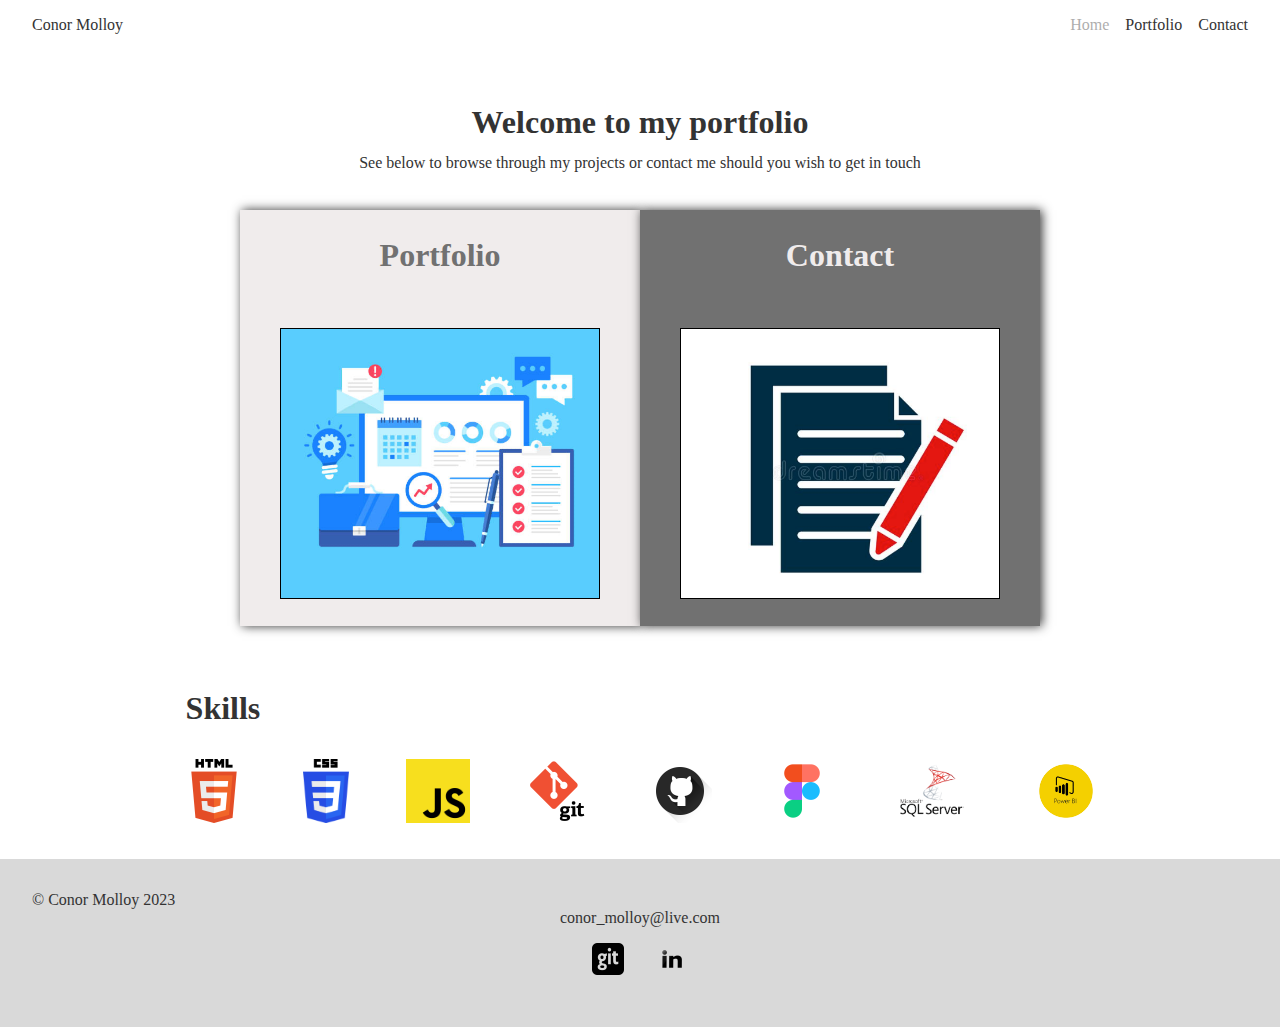
==== index.html @ b7ddbec9 "update css3_logo.png for better fit" ====
<!DOCTYPE html>
<html lang="en">
<head>
    <meta charset="UTF-8">
    <meta http-equiv="X-UA-Compatible" content="IE=edge">
    <meta name="viewport" content="width=device-width, initial-scale=1.0">
    <link href="./resources/styles/global_styles.css" rel="stylesheet" type="text/css">
    <link href="./resources/styles/index_style.css" rel="stylesheet" type="text/css">
    <title>Conor Molloy Portfolio</title>
</head>
<body>
    <header>
        <a href="#">Conor Molloy</a>
        <nav class="header--menu">
            <ul>
                <li class="index--nav" href="#">Home</li>
                <li><a class="portfolio--nav" href="./pages/portfolio.html">Portfolio</a></li>
                <li><a class="contact--nav" href="./pages/contact.html">Contact</a></li>
            </ul>
        </nav>
    </header>
    <main>
        <section class="description">
            <h1>Welcome to my portfolio</h1>
            <p>See below to browse through my projects or contact me should you wish to get in touch</p>
        </section>
        <nav class="main--menu">
            <div class="menu--container" id="portfolio--container">
                <a href="./pages/portfolio.html" alt="Portfolio"><h2>Portfolio</h2></a>
                <div class="menu--image-container" id="portfolio--image-container">
                    <a href="./pages/portfolio.html" alt="Go to protfolio">View Portfolio</a>
                </div>
            </div>
            <div class="menu--container" id="contact--container">
                <a href="./pages/contact.html" alt="Contact"><h2>Contact</h2></a>
                <div class="menu--image-container" id="contact--image-container">
                    <a href="./pages/contact.html" alt="Contact">Get in touch</a>
                </div>
            </div>
        </nav>
        <section class="skills">
            <h2 class="skills--title">
                Skills
            </h2>
            <div class="skills--icons">
                <a href="https://developer.mozilla.org/en-US/docs/Web/HTML" target="_blank">
                    <img class="skills--icon" title="HTML5" alt="HTML5" src="./resources/images/html5-logo.png">
                </a>
                <a href="https://developer.mozilla.org/en-US/docs/Web/CSS" target="_blank">
                    <img class="skills--icon" title="CSS3" alt="CSS3" src="./resources/images/css3_logo.png">
                </a>
                <a href="https://developer.mozilla.org/en-US/docs/Web/JavaScript" target="_blank">
                    <img class="skills--icon" title="Javascript" alt="Javascript" src="./resources/images/javascript-logo.png">
                </a>
                <a href="https://git-scm.com" target="_blank">
                    <img class="skills--icon" title="Git" alt="Git" src="./resources/images/git_logo.png">
                </a>
                <a href="https://github.com" target="_blank">
                    <img class="skills--icon" title="Github" alt="Github" src="./resources/images/github_logo_2.png">
                </a>
                <a href="https://www.figma.com" target="_blank">
                    <img class="skills--icon" title="Figma" alt="Figma" src="./resources/images/figma_logo.png">
                </a>
                <a href="https://learn.microsoft.com/en-us/sql/ssms/download-sql-server-management-studio-ssms?view=sql-server-ver16" target="_blank">
                    <img class="skills--icon" title="MSSQL" alt="MSSQL" src="./resources/images/mssql_logo.png">
                </a>
                <a href="https://powerbi.microsoft.com/en-ie/landing/free-account/?&ef_id=Cj0KCQjwn9CgBhDjARIsAD15h0A-iHhTn9tr6AO9CHMrgIOt9mo_dFzWoB-6Q0AkdxfCabzoIuT_jscaApnkEALw_wcB:G:s&OCID=AIDcmm2ioz7r9j_SEM_Cj0KCQjwn9CgBhDjARIsAD15h0A-iHhTn9tr6AO9CHMrgIOt9mo_dFzWoB-6Q0AkdxfCabzoIuT_jscaApnkEALw_wcB:G:s&gclid=Cj0KCQjwn9CgBhDjARIsAD15h0A-iHhTn9tr6AO9CHMrgIOt9mo_dFzWoB-6Q0AkdxfCabzoIuT_jscaApnkEALw_wcB" target="_blank">
                    <img class="skills--icon" title="Power BI" alt="POWER BI" src="./resources/images/power_bi_logo.png">
                </a>
        </div>
        </section>
    </main>
    <footer>
        <span class="copyright">&copy Conor Molloy 2023</span>
        <div class="contact--socials">
            <span>conor_molloy@live.com</span>
            <nav class="socials">
                <ul>
                    <li>
                        <a title ="Github" href="https://github.com/conormol" target="_blank"><img title ="github" alt="Find me on Github" src="./resources/images/github_logo.png"></a>
                    </li>
                    <li>
                        <a title="Linkedin" href="https://www.linkedin.com/in/conormolloy95/" target="_blank"><img title ="linkedin" alt="Find me on linkedin" src="./resources/images/linkedin_logo.png"></a>
                    </li>
                </ul>
            </nav>
        </div>
    </footer>
    <script src="./main.js"></script>
</body>
</html>
---- resources/styles/global_styles.css ----
* {
    box-sizing: border-box;
    padding: 0;
    margin: 0;
    font-size: 16px;
    color: #333333;
}

h1 {
    font-size: 2rem;
}

h2 {
    font-size: 2rem;
}

a {
    text-decoration: none;
    color: #333333;
    transition: opacity .15s ease-in;
}

header {
    display: flex;
    justify-content: space-between;
    padding: 1rem 2rem;    
    margin-bottom: 3rem;
}

header ul {
    display: flex;
    list-style: none;
}

header ul li {
    margin-left: 1rem;
}

main {
    min-height: 600px;
}

footer {
    display: inline-block;
    width: 100%;
    background-color: #d9d9d9;
    color: #333333;
    padding: 2rem;
}

footer .contact--socials {
    text-align: center;
}

footer nav ul {
    display: flex;
    justify-content: center;
    list-style: none;
}

footer img {
    height: 2rem;
    width: 2rem;
    margin: 1rem;
}

a:hover {
    opacity: 0.6;
    cursor: pointer;
}
---- resources/styles/index_style.css ----
header nav ul .index--nav {
    opacity: 0.4;
}

main {
    display: flex;
    flex-direction: column;
    justify-content: space-around;
    align-items: center;
    margin: 2rem;
}

.description {
    display: flex;
    flex-flow: column;
    justify-content: space-around;
    align-items: center;
    height: 5rem;
}

.main--menu {
    display: flex;
}

.menu--container {
    display: flex;
    flex-direction: column;  
    justify-content: space-around;
    align-items: center;  
    height: 26rem;
    width: 25rem;
    margin: 2rem 0rem;
    box-shadow: 2px 0px 10px  #333;
}

#portfolio--container h2 {
    color: #717171;
}

#contact--container h2 {
    color: #f0ecec;
}

#portfolio--container {
    background-color: #f0ecec;
}

#contact--container {
    background-color: #717171;
}

.menu--image-container {
    height: 65%;
    width: 80%;
    border:1px solid black;
}

.menu--image-container a {    
    display: flex;
    align-items: center;
    justify-content: center;
    height: 100%;
    background-color: lightgray;
    opacity: 0;
    font-size: 1.5rem;
    transition: opacity 0.2s ease-in;

}

.menu--image-container a:hover {
    opacity: 0.8
}

#portfolio--image-container {
    background-image: url("../images/project.png");
    background-size: cover;
    background-repeat: no-repeat;
}

#contact--image-container {
    background-image: url("../images/contact_form.png");
    background-size: cover;
    background-repeat: no-repeat;
}

.skills {
    width: 80%;
}

.skills--title {
    margin: 2rem;
}
.skills--icons {
    display: flex;
    justify-content: space-around;
}

.skills--icon {
    height: 4rem;
    width: auto;
}
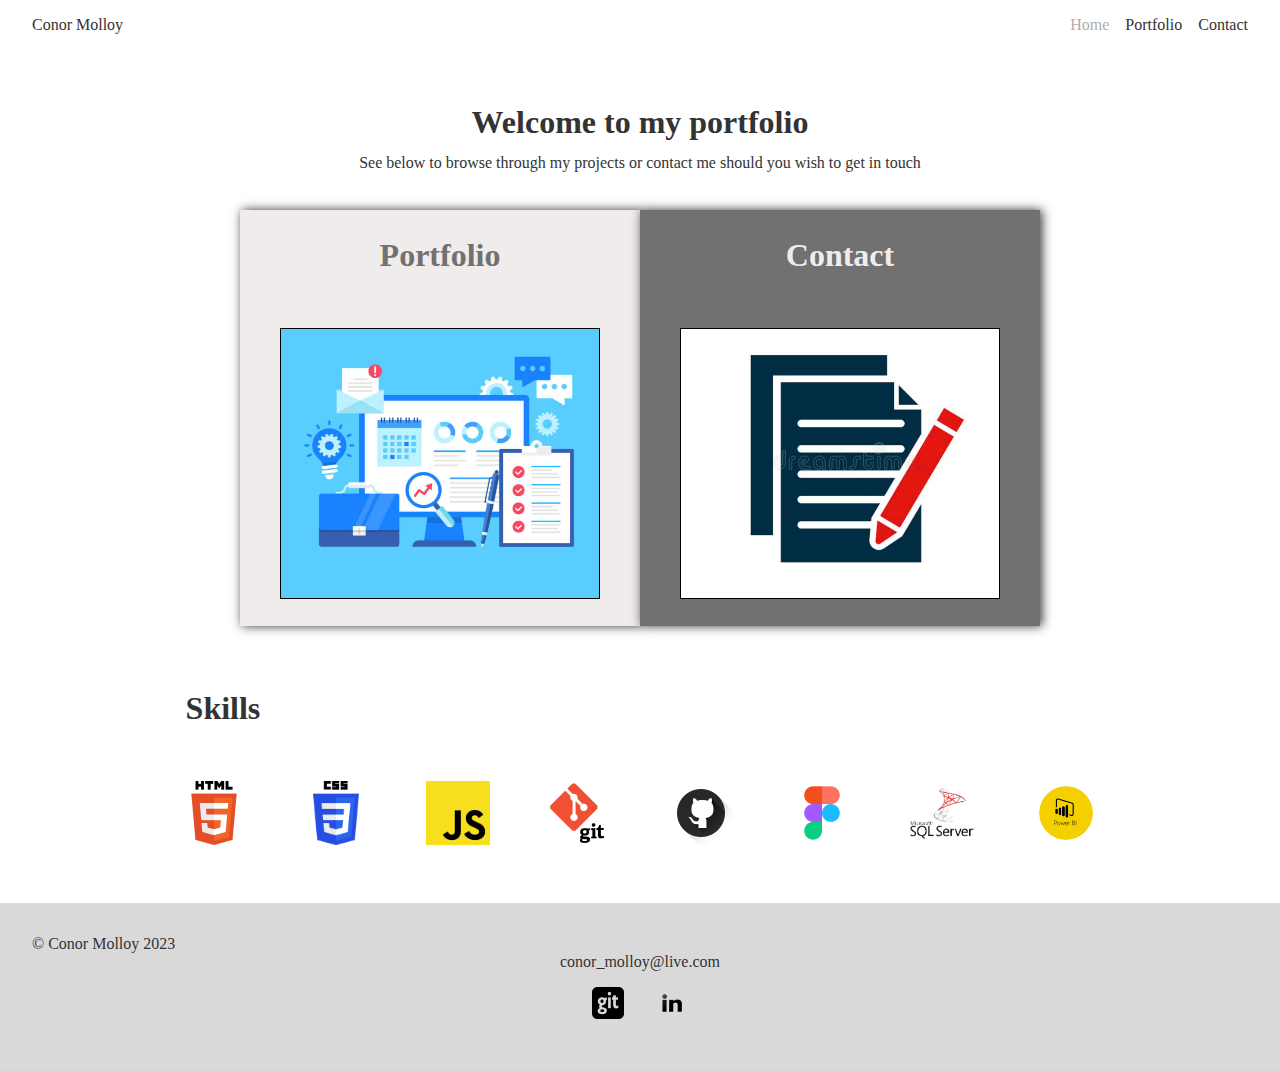
==== commit 83129686: "update skills icons size on hover" ====
--- a/index.html
+++ b/index.html
@@ -43,31 +43,47 @@
                 Skills
             </h2>
             <div class="skills--icons">
-                <a href="https://developer.mozilla.org/en-US/docs/Web/HTML" target="_blank">
-                    <img class="skills--icon" title="HTML5" alt="HTML5" src="./resources/images/html5-logo.png">
-                </a>
-                <a href="https://developer.mozilla.org/en-US/docs/Web/CSS" target="_blank">
-                    <img class="skills--icon" title="CSS3" alt="CSS3" src="./resources/images/css3_logo.png">
-                </a>
-                <a href="https://developer.mozilla.org/en-US/docs/Web/JavaScript" target="_blank">
-                    <img class="skills--icon" title="Javascript" alt="Javascript" src="./resources/images/javascript-logo.png">
-                </a>
-                <a href="https://git-scm.com" target="_blank">
-                    <img class="skills--icon" title="Git" alt="Git" src="./resources/images/git_logo.png">
-                </a>
-                <a href="https://github.com" target="_blank">
-                    <img class="skills--icon" title="Github" alt="Github" src="./resources/images/github_logo_2.png">
-                </a>
-                <a href="https://www.figma.com" target="_blank">
-                    <img class="skills--icon" title="Figma" alt="Figma" src="./resources/images/figma_logo.png">
-                </a>
-                <a href="https://learn.microsoft.com/en-us/sql/ssms/download-sql-server-management-studio-ssms?view=sql-server-ver16" target="_blank">
-                    <img class="skills--icon" title="MSSQL" alt="MSSQL" src="./resources/images/mssql_logo.png">
-                </a>
-                <a href="https://powerbi.microsoft.com/en-ie/landing/free-account/?&ef_id=Cj0KCQjwn9CgBhDjARIsAD15h0A-iHhTn9tr6AO9CHMrgIOt9mo_dFzWoB-6Q0AkdxfCabzoIuT_jscaApnkEALw_wcB:G:s&OCID=AIDcmm2ioz7r9j_SEM_Cj0KCQjwn9CgBhDjARIsAD15h0A-iHhTn9tr6AO9CHMrgIOt9mo_dFzWoB-6Q0AkdxfCabzoIuT_jscaApnkEALw_wcB:G:s&gclid=Cj0KCQjwn9CgBhDjARIsAD15h0A-iHhTn9tr6AO9CHMrgIOt9mo_dFzWoB-6Q0AkdxfCabzoIuT_jscaApnkEALw_wcB" target="_blank">
-                    <img class="skills--icon" title="Power BI" alt="POWER BI" src="./resources/images/power_bi_logo.png">
-                </a>
-        </div>
+                <div class="skills--icon-container">
+                    <a href="https://developer.mozilla.org/en-US/docs/Web/HTML" target="_blank">
+                        <img class="skills--icon" title="HTML5" alt="HTML5" src="./resources/images/html5-logo.png">
+                    </a>
+                </div>
+                <div class="skills--icon-container">
+                    <a href="https://developer.mozilla.org/en-US/docs/Web/CSS" target="_blank">
+                        <img class="skills--icon" title="CSS3" alt="CSS3" src="./resources/images/css3_logo.png">
+                    </a>
+                </div>
+                 <div class="skills--icon-container">
+                    <a href="https://developer.mozilla.org/en-US/docs/Web/JavaScript" target="_blank">
+                        <img class="skills--icon" title="Javascript" alt="Javascript" src="./resources/images/javascript-logo.png">
+                    </a>
+                </div>
+                <div class="skills--icon-container">
+                    <a href="https://git-scm.com" target="_blank">
+                        <img class="skills--icon" title="Git" alt="Git" src="./resources/images/git_logo.png">
+                    </a>
+                </div>
+                <div class="skills--icon-container">
+                    <a href="https://github.com" target="_blank">
+                        <img class="skills--icon" title="Github" alt="Github" src="./resources/images/github_logo_2.png">
+                    </a>
+                </div>
+                <div class="skills--icon-container">
+                    <a href="https://www.figma.com" target="_blank">
+                        <img class="skills--icon" title="Figma" alt="Figma" src="./resources/images/figma_logo.png">
+                    </a>
+                </div>
+                <div class="skills--icon-container">
+                    <a href="https://learn.microsoft.com/en-us/sql/ssms/download-sql-server-management-studio-ssms?view=sql-server-ver16" target="_blank">
+                        <img class="skills--icon" title="MSSQL" alt="MSSQL" src="./resources/images/mssql_logo.png">
+                    </a>
+                </div>
+                <div class="skills--icon-container">
+                    <a href="https://powerbi.microsoft.com/en-ie/landing/free-account/?&ef_id=Cj0KCQjwn9CgBhDjARIsAD15h0A-iHhTn9tr6AO9CHMrgIOt9mo_dFzWoB-6Q0AkdxfCabzoIuT_jscaApnkEALw_wcB:G:s&OCID=AIDcmm2ioz7r9j_SEM_Cj0KCQjwn9CgBhDjARIsAD15h0A-iHhTn9tr6AO9CHMrgIOt9mo_dFzWoB-6Q0AkdxfCabzoIuT_jscaApnkEALw_wcB:G:s&gclid=Cj0KCQjwn9CgBhDjARIsAD15h0A-iHhTn9tr6AO9CHMrgIOt9mo_dFzWoB-6Q0AkdxfCabzoIuT_jscaApnkEALw_wcB" target="_blank">
+                        <img class="skills--icon" title="Power BI" alt="POWER BI" src="./resources/images/power_bi_logo.png">
+                    </a>
+                </div>
+             </div>
         </section>
     </main>
     <footer>
--- a/resources/styles/index_style.css
+++ b/resources/styles/index_style.css
@@ -81,6 +81,7 @@
     background-image: url("../images/contact_form.png");
     background-size: cover;
     background-repeat: no-repeat;
+    background-position: 0%;
 }
 
 .skills {
@@ -98,6 +99,21 @@
 .skills--icon {
     height: 4rem;
     width: auto;
+    transition: height 0.2s ease-in;
+
+}
+
+.skills--icon-container {
+    display: flex;
+    justify-content: center;
+    align-items: center;
+    height: 7rem;
+    width: 7rem;
+}
+
+.skills--icon:hover {
+    height: 5rem;
 }
 
 
+
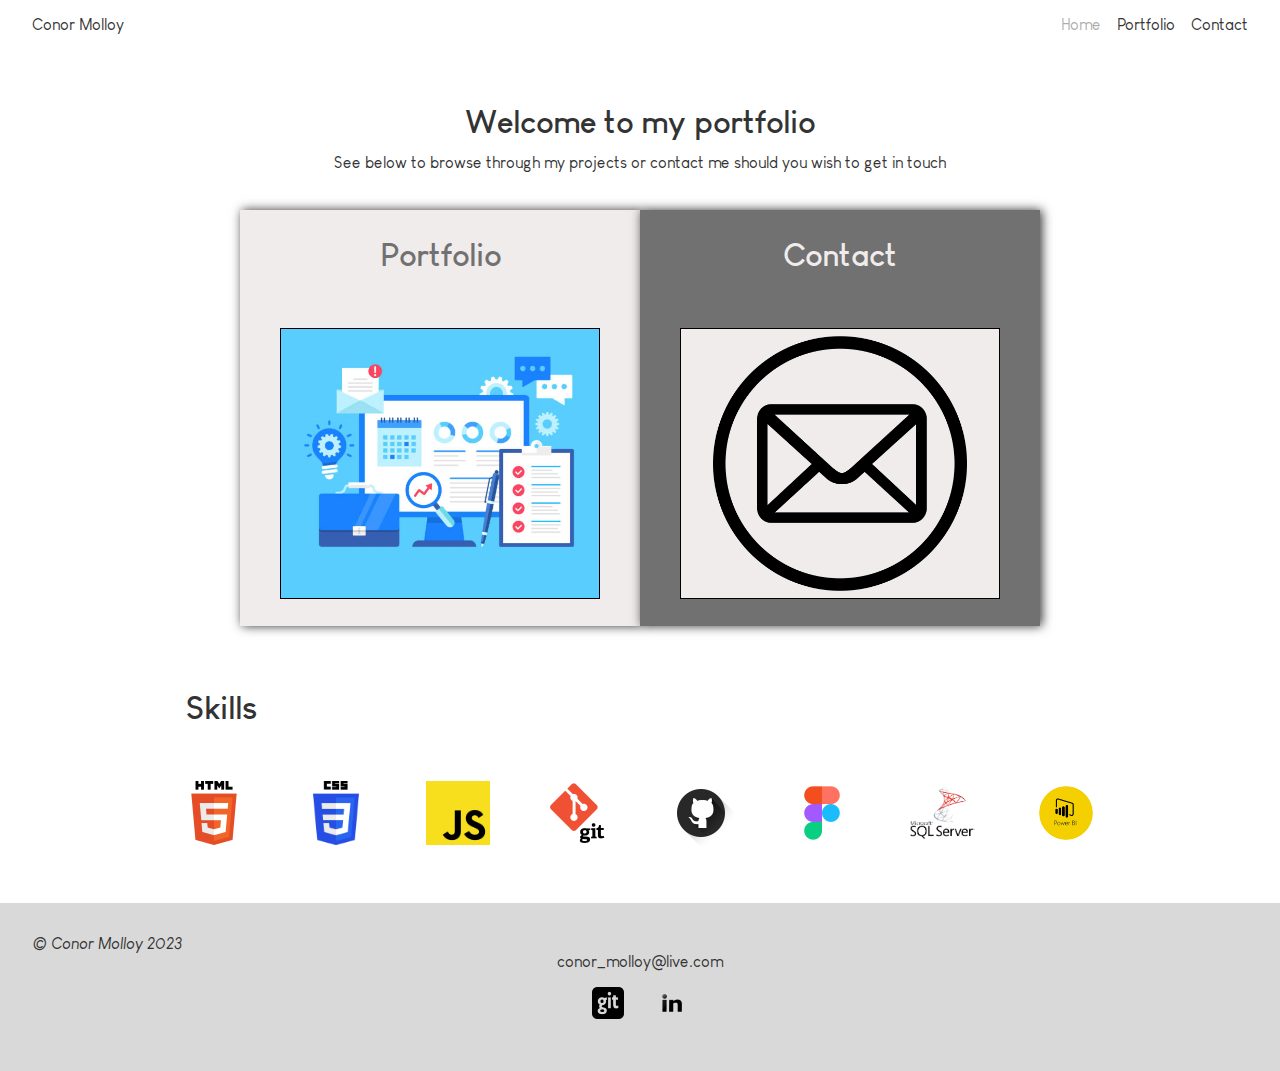
==== commit c6d33e86: "update global font and menu contact image" ====
--- a/index.html
+++ b/index.html
@@ -28,7 +28,7 @@
             <div class="menu--container" id="portfolio--container">
                 <a href="./pages/portfolio.html" alt="Portfolio"><h2>Portfolio</h2></a>
                 <div class="menu--image-container" id="portfolio--image-container">
-                    <a href="./pages/portfolio.html" alt="Go to protfolio">View Portfolio</a>
+                    <a href="./pages/portfolio.html" alt="Go to protfolio">View Projects</a>
                 </div>
             </div>
             <div class="menu--container" id="contact--container">
--- a/resources/styles/global_styles.css
+++ b/resources/styles/global_styles.css
@@ -1,18 +1,35 @@
+@font-face {
+    font-family: louisgeorge;
+    src: url(../fonts/Louis_George_Cafe.ttf);
+}
+
+@font-face {
+font-family: louisgeorgebold;
+src: url(../fonts/Louis_George_Cafe_Bold.ttf);
+}
+
+@font-face {
+    font-family: louisgeorgeitalic;
+    src: url(../fonts/Louis_George_Cafe_Italic.ttf);
+}
+  
+
 * {
     box-sizing: border-box;
     padding: 0;
     margin: 0;
+    font-family: louisgeorge;
     font-size: 16px;
     color: #333333;
 }
 
-h1 {
+h1, 
+h2 {
     font-size: 2rem;
+    font-family: louisgeorgebold;
 }
 
-h2 {
-    font-size: 2rem;
-}
+
 
 a {
     text-decoration: none;
@@ -64,6 +81,10 @@
     margin: 1rem;
 }
 
+.copyright {
+    font-family: louisgeorgeitalic;
+}
+
 a:hover {
     opacity: 0.6;
     cursor: pointer;
--- a/resources/styles/index_style.css
+++ b/resources/styles/index_style.css
@@ -62,13 +62,14 @@
     height: 100%;
     background-color: lightgray;
     opacity: 0;
-    font-size: 1.5rem;
+    font-size: 2rem;
+    font-family: louisgeorgebold;
     transition: opacity 0.2s ease-in;
 
 }
 
 .menu--image-container a:hover {
-    opacity: 0.8
+    opacity: 0.9
 }
 
 #portfolio--image-container {
@@ -78,10 +79,11 @@
 }
 
 #contact--image-container {
-    background-image: url("../images/contact_form.png");
-    background-size: cover;
+    background-image: url("../images/mail.png");
+    background-size: 80%;
+    background-color: #f0ecec;
     background-repeat: no-repeat;
-    background-position: 0%;
+    background-position: 50%;
 }
 
 .skills {
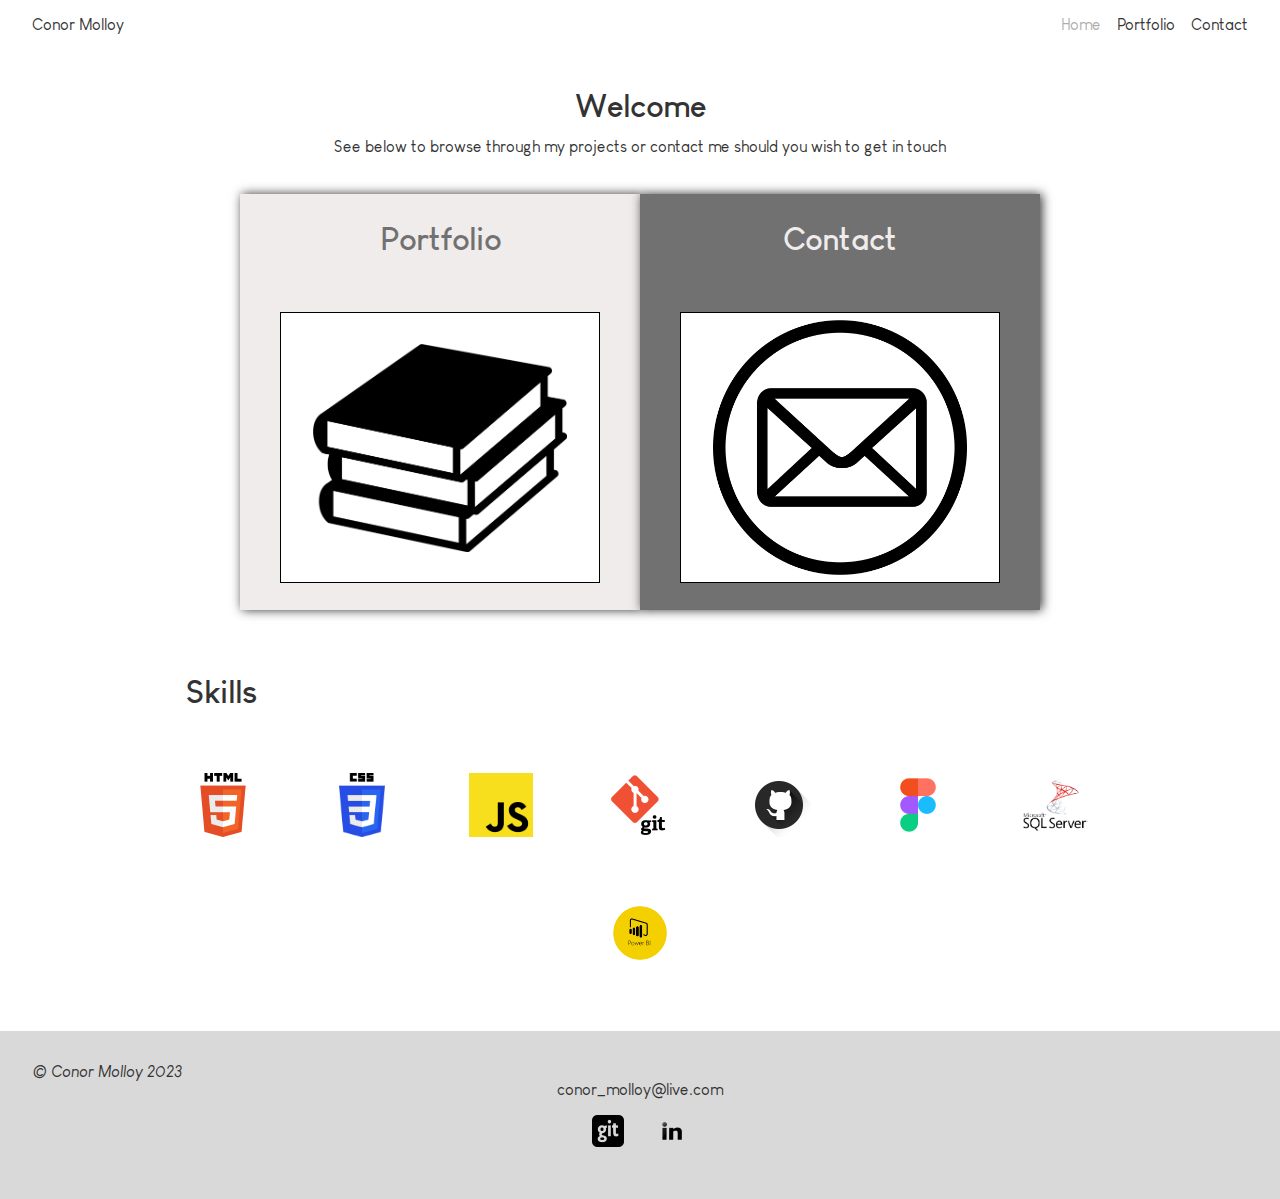
==== commit db5b3ed2: "update Welcome text and skills icon titles" ====
--- a/index.html
+++ b/index.html
@@ -21,7 +21,7 @@
     </header>
     <main>
         <section class="description">
-            <h1>Welcome to my portfolio</h1>
+            <h1>Welcome</h1>
             <p>See below to browse through my projects or contact me should you wish to get in touch</p>
         </section>
         <nav class="main--menu">
@@ -75,12 +75,12 @@
                 </div>
                 <div class="skills--icon-container">
                     <a href="https://learn.microsoft.com/en-us/sql/ssms/download-sql-server-management-studio-ssms?view=sql-server-ver16" target="_blank">
-                        <img class="skills--icon" title="MSSQL" alt="MSSQL" src="./resources/images/mssql_logo.png">
+                        <img class="skills--icon" title="Microsoft SQL Server" alt="Microsoft SQL Server" src="./resources/images/mssql_logo.png">
                     </a>
                 </div>
                 <div class="skills--icon-container">
                     <a href="https://powerbi.microsoft.com/en-ie/landing/free-account/?&ef_id=Cj0KCQjwn9CgBhDjARIsAD15h0A-iHhTn9tr6AO9CHMrgIOt9mo_dFzWoB-6Q0AkdxfCabzoIuT_jscaApnkEALw_wcB:G:s&OCID=AIDcmm2ioz7r9j_SEM_Cj0KCQjwn9CgBhDjARIsAD15h0A-iHhTn9tr6AO9CHMrgIOt9mo_dFzWoB-6Q0AkdxfCabzoIuT_jscaApnkEALw_wcB:G:s&gclid=Cj0KCQjwn9CgBhDjARIsAD15h0A-iHhTn9tr6AO9CHMrgIOt9mo_dFzWoB-6Q0AkdxfCabzoIuT_jscaApnkEALw_wcB" target="_blank">
-                        <img class="skills--icon" title="Power BI" alt="POWER BI" src="./resources/images/power_bi_logo.png">
+                        <img class="skills--icon" title="Microsoft Power BI" alt="Microsoft Power BI" src="./resources/images/power_bi_logo.png">
                     </a>
                 </div>
              </div>
--- a/resources/styles/global_styles.css
+++ b/resources/styles/global_styles.css
@@ -29,6 +29,9 @@
     font-family: louisgeorgebold;
 }
 
+h3 {
+    font-family: louisgeorgebold;
+}
 
 
 a {
@@ -41,7 +44,6 @@
     display: flex;
     justify-content: space-between;
     padding: 1rem 2rem;    
-    margin-bottom: 3rem;
 }
 
 header ul {
@@ -54,7 +56,8 @@
 }
 
 main {
-    min-height: 600px;
+    min-height: 800px;
+    margin-top: 2rem;
 }
 
 footer {
@@ -89,3 +92,21 @@
     opacity: 0.6;
     cursor: pointer;
 }
+
+@media only screen and (max-width: 900px) {
+    * {
+        font-size: 12px;
+    }
+}
+
+@media only screen and (max-width: 500px) {
+    * {
+        font-size: 10px;
+    }
+    footer {
+        display: flex;
+        flex-direction: column;
+        align-items: center;
+       
+    }
+}--- a/resources/styles/index_style.css
+++ b/resources/styles/index_style.css
@@ -16,10 +16,13 @@
     justify-content: space-around;
     align-items: center;
     height: 5rem;
+    text-align: center;
 }
 
 .main--menu {
     display: flex;
+    flex-flow: row wrap;
+    justify-content: center;
 }
 
 .menu--container {
@@ -53,6 +56,10 @@
     height: 65%;
     width: 80%;
     border:1px solid black;
+    background-size: 80%;
+    background-color: #ffffff;
+    background-repeat: no-repeat;
+    background-position: 50%;
 }
 
 .menu--image-container a {    
@@ -74,16 +81,11 @@
 
 #portfolio--image-container {
     background-image: url("../images/project.png");
-    background-size: cover;
-    background-repeat: no-repeat;
 }
 
 #contact--image-container {
     background-image: url("../images/mail.png");
-    background-size: 80%;
-    background-color: #f0ecec;
-    background-repeat: no-repeat;
-    background-position: 50%;
+    
 }
 
 .skills {
@@ -94,7 +96,9 @@
     margin: 2rem;
 }
 .skills--icons {
+    text-align: center;
     display: flex;
+    flex-wrap: wrap;
     justify-content: space-around;
 }
 
@@ -109,6 +113,8 @@
     display: flex;
     justify-content: center;
     align-items: center;
+    padding: 0.5rem;
+    margin: 0.5rem;
     height: 7rem;
     width: 7rem;
 }
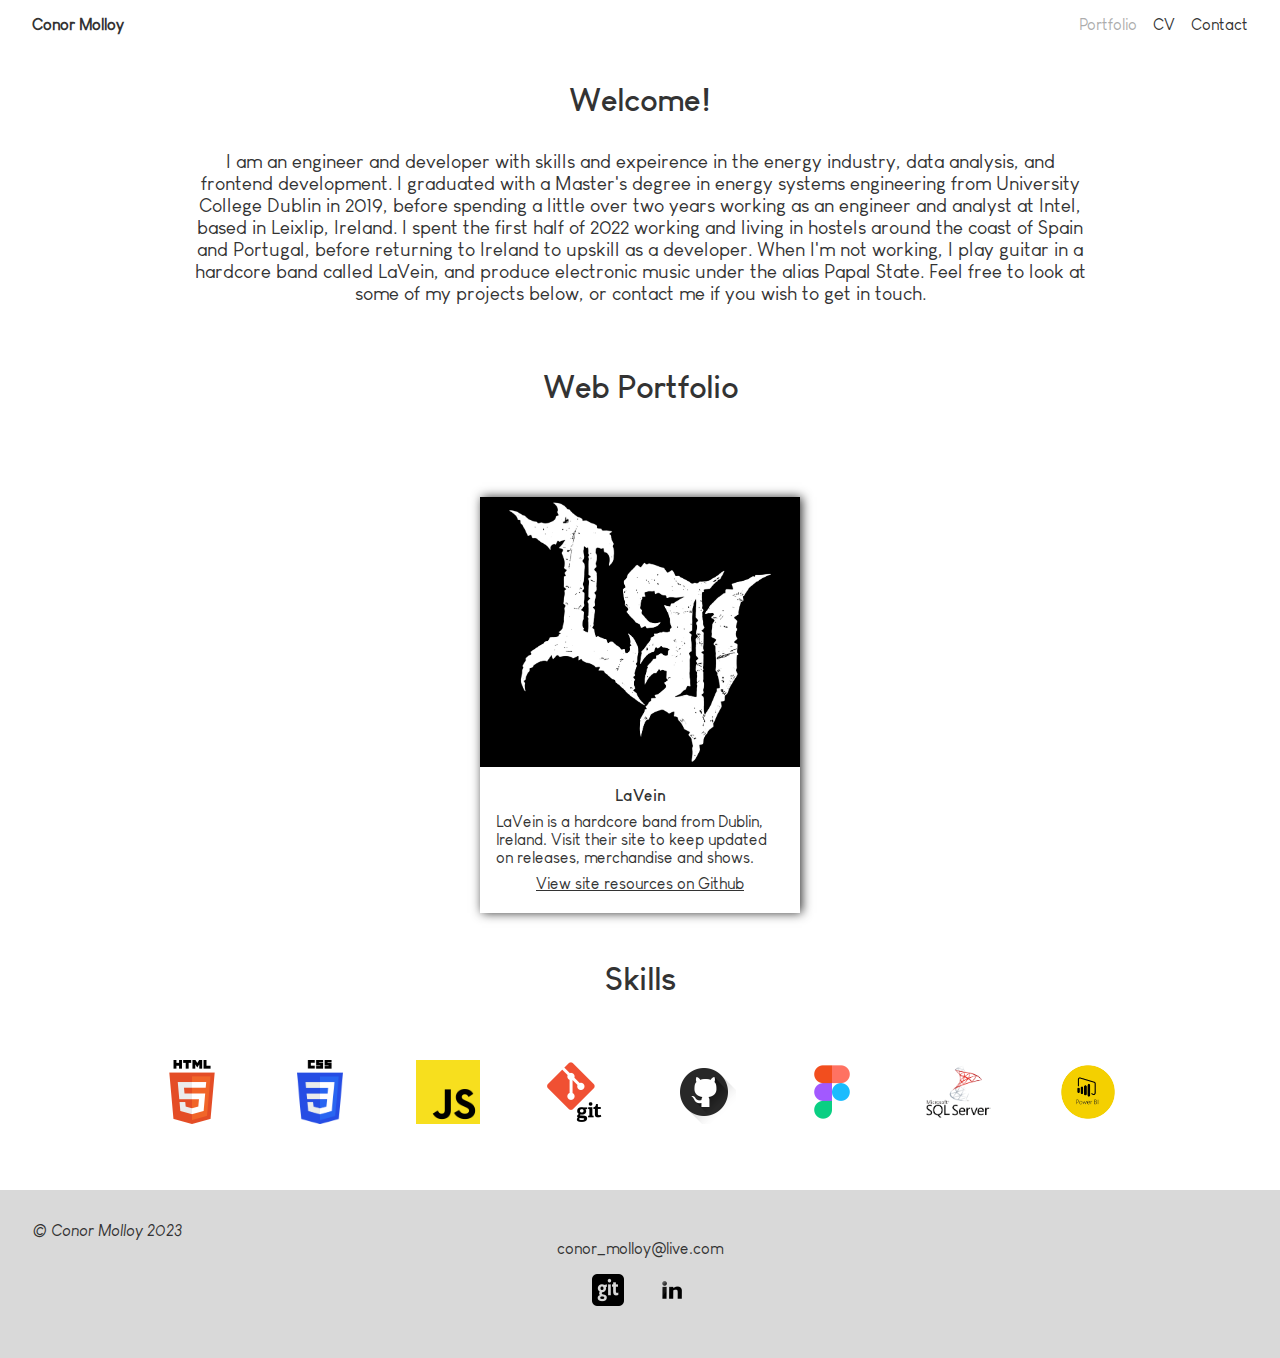
==== commit 69374f79: "add CV page" ====
--- a/index.html
+++ b/index.html
@@ -5,86 +5,86 @@
     <meta http-equiv="X-UA-Compatible" content="IE=edge">
     <meta name="viewport" content="width=device-width, initial-scale=1.0">
     <link href="./resources/styles/global_styles.css" rel="stylesheet" type="text/css">
+    <link href="./resources/styles/portfolio_style.css" rel="stylesheet" type="text/css">
     <link href="./resources/styles/index_style.css" rel="stylesheet" type="text/css">
     <title>Conor Molloy Portfolio</title>
 </head>
 <body>
     <header>
-        <a href="#">Conor Molloy</a>
+        <a class="header--button" href="#">Conor Molloy</a>
         <nav class="header--menu">
             <ul>
-                <li class="index--nav" href="#">Home</li>
-                <li><a class="portfolio--nav" href="./pages/portfolio.html">Portfolio</a></li>
+                <li class="index--nav current" href="#">Portfolio</li>
+                <li><a class="cv--nav" href="./pages/cv.html">CV</a></li>
                 <li><a class="contact--nav" href="./pages/contact.html">Contact</a></li>
             </ul>
         </nav>
     </header>
     <main>
-        <section class="description">
-            <h1>Welcome</h1>
-            <p>See below to browse through my projects or contact me should you wish to get in touch</p>
+        <section class="bio">
+            <h1>Welcome!</h1>
+            <p class="bio--paragraph">
+                I am an engineer and developer with skills and expeirence in the energy industry, data analysis, and frontend development. I graduated with a Master's degree in energy systems engineering from University College Dublin in 2019, before spending a little over two years working as an engineer and analyst at Intel, based in Leixlip, Ireland. I spent the first half of 2022 working and living in hostels around the coast of Spain and Portugal, before returning to Ireland to upskill as a developer. When I'm not working, I play guitar in a hardcore band called LaVein, and produce electronic music under the alias Papal State. Feel free to look at some of my projects below, or contact me if you wish to get in touch.
+            </p>
         </section>
-        <nav class="main--menu">
-            <div class="menu--container" id="portfolio--container">
-                <a href="./pages/portfolio.html" alt="Portfolio"><h2>Portfolio</h2></a>
-                <div class="menu--image-container" id="portfolio--image-container">
-                    <a href="./pages/portfolio.html" alt="Go to protfolio">View Projects</a>
+        <h1 class="portfolio--title-description">Web Portfolio</h1>
+        <nav class="project--nav">
+            <div class="project-container">
+                <div class="project--image-container" id="lavein">
+                    <a class="project--image-overlay" href="https://laveinirl.com" target="_blank">LaVein</a>
+                </div>
+                <div class="project--title-description">
+                    <a title="LaVein" href="https://laveinirl.com" target="_blank"><h3>LaVein</h3></a>
+                    <p>LaVein is a hardcore band from Dublin, Ireland. Visit their site to keep updated on releases, merchandise and shows.</p>
+                    <a class="github--link" href="https://github.com/conormol/LaVein" target="_blank">View site resources on Github</a>
                 </div>
             </div>
-            <div class="menu--container" id="contact--container">
-                <a href="./pages/contact.html" alt="Contact"><h2>Contact</h2></a>
-                <div class="menu--image-container" id="contact--image-container">
-                    <a href="./pages/contact.html" alt="Contact">Get in touch</a>
-                </div>
+        </nav>  
+        <h2 class="skills--title">
+            Skills
+        </h2>
+        <nav class="skills--icons">
+            <div class="skills--icon-container">
+                <a href="https://developer.mozilla.org/en-US/docs/Web/HTML" target="_blank">
+                    <img class="skills--icon" title="HTML5" alt="HTML5" src="./resources/images/html5-logo.png">
+                </a>
+            </div>
+            <div class="skills--icon-container">
+                <a href="https://developer.mozilla.org/en-US/docs/Web/CSS" target="_blank">
+                    <img class="skills--icon" title="CSS3" alt="CSS3" src="./resources/images/css3_logo.png">
+                </a>
+            </div>
+                <div class="skills--icon-container">
+                <a href="https://developer.mozilla.org/en-US/docs/Web/JavaScript" target="_blank">
+                    <img class="skills--icon" title="Javascript" alt="Javascript" src="./resources/images/javascript-logo.png">
+                </a>
+            </div>
+            <div class="skills--icon-container">
+                <a href="https://git-scm.com" target="_blank">
+                    <img class="skills--icon" title="Git" alt="Git" src="./resources/images/git_logo.png">
+                </a>
+            </div>
+            <div class="skills--icon-container">
+                <a href="https://github.com" target="_blank">
+                    <img class="skills--icon" title="Github" alt="Github" src="./resources/images/github_logo_2.png">
+                </a>
+            </div>
+            <div class="skills--icon-container">
+                <a href="https://www.figma.com" target="_blank">
+                    <img class="skills--icon" title="Figma" alt="Figma" src="./resources/images/figma_logo.png">
+                </a>
+            </div>
+            <div class="skills--icon-container">
+                <a href="https://learn.microsoft.com/en-us/sql/ssms/download-sql-server-management-studio-ssms?view=sql-server-ver16" target="_blank">
+                    <img class="skills--icon" title="Microsoft SQL Server" alt="Microsoft SQL Server" src="./resources/images/mssql_logo.png">
+                </a>
+            </div>
+            <div class="skills--icon-container">
+                <a href="https://powerbi.microsoft.com/en-ie/landing/free-account/?&ef_id=Cj0KCQjwn9CgBhDjARIsAD15h0A-iHhTn9tr6AO9CHMrgIOt9mo_dFzWoB-6Q0AkdxfCabzoIuT_jscaApnkEALw_wcB:G:s&OCID=AIDcmm2ioz7r9j_SEM_Cj0KCQjwn9CgBhDjARIsAD15h0A-iHhTn9tr6AO9CHMrgIOt9mo_dFzWoB-6Q0AkdxfCabzoIuT_jscaApnkEALw_wcB:G:s&gclid=Cj0KCQjwn9CgBhDjARIsAD15h0A-iHhTn9tr6AO9CHMrgIOt9mo_dFzWoB-6Q0AkdxfCabzoIuT_jscaApnkEALw_wcB" target="_blank">
+                    <img class="skills--icon" title="Microsoft Power BI" alt="Microsoft Power BI" src="./resources/images/power_bi_logo.png">
+                </a>
             </div>
         </nav>
-        <section class="skills">
-            <h2 class="skills--title">
-                Skills
-            </h2>
-            <div class="skills--icons">
-                <div class="skills--icon-container">
-                    <a href="https://developer.mozilla.org/en-US/docs/Web/HTML" target="_blank">
-                        <img class="skills--icon" title="HTML5" alt="HTML5" src="./resources/images/html5-logo.png">
-                    </a>
-                </div>
-                <div class="skills--icon-container">
-                    <a href="https://developer.mozilla.org/en-US/docs/Web/CSS" target="_blank">
-                        <img class="skills--icon" title="CSS3" alt="CSS3" src="./resources/images/css3_logo.png">
-                    </a>
-                </div>
-                 <div class="skills--icon-container">
-                    <a href="https://developer.mozilla.org/en-US/docs/Web/JavaScript" target="_blank">
-                        <img class="skills--icon" title="Javascript" alt="Javascript" src="./resources/images/javascript-logo.png">
-                    </a>
-                </div>
-                <div class="skills--icon-container">
-                    <a href="https://git-scm.com" target="_blank">
-                        <img class="skills--icon" title="Git" alt="Git" src="./resources/images/git_logo.png">
-                    </a>
-                </div>
-                <div class="skills--icon-container">
-                    <a href="https://github.com" target="_blank">
-                        <img class="skills--icon" title="Github" alt="Github" src="./resources/images/github_logo_2.png">
-                    </a>
-                </div>
-                <div class="skills--icon-container">
-                    <a href="https://www.figma.com" target="_blank">
-                        <img class="skills--icon" title="Figma" alt="Figma" src="./resources/images/figma_logo.png">
-                    </a>
-                </div>
-                <div class="skills--icon-container">
-                    <a href="https://learn.microsoft.com/en-us/sql/ssms/download-sql-server-management-studio-ssms?view=sql-server-ver16" target="_blank">
-                        <img class="skills--icon" title="Microsoft SQL Server" alt="Microsoft SQL Server" src="./resources/images/mssql_logo.png">
-                    </a>
-                </div>
-                <div class="skills--icon-container">
-                    <a href="https://powerbi.microsoft.com/en-ie/landing/free-account/?&ef_id=Cj0KCQjwn9CgBhDjARIsAD15h0A-iHhTn9tr6AO9CHMrgIOt9mo_dFzWoB-6Q0AkdxfCabzoIuT_jscaApnkEALw_wcB:G:s&OCID=AIDcmm2ioz7r9j_SEM_Cj0KCQjwn9CgBhDjARIsAD15h0A-iHhTn9tr6AO9CHMrgIOt9mo_dFzWoB-6Q0AkdxfCabzoIuT_jscaApnkEALw_wcB:G:s&gclid=Cj0KCQjwn9CgBhDjARIsAD15h0A-iHhTn9tr6AO9CHMrgIOt9mo_dFzWoB-6Q0AkdxfCabzoIuT_jscaApnkEALw_wcB" target="_blank">
-                        <img class="skills--icon" title="Microsoft Power BI" alt="Microsoft Power BI" src="./resources/images/power_bi_logo.png">
-                    </a>
-                </div>
-             </div>
-        </section>
     </main>
     <footer>
         <span class="copyright">&copy Conor Molloy 2023</span>
--- a/resources/styles/global_styles.css
+++ b/resources/styles/global_styles.css
@@ -27,6 +27,7 @@
 h2 {
     font-size: 2rem;
     font-family: louisgeorgebold;
+    text-align: center;
 }
 
 h3 {
@@ -46,6 +47,10 @@
     padding: 1rem 2rem;    
 }
 
+.header--button {
+    font-weight: bolder;
+}
+
 header ul {
     display: flex;
     list-style: none;
@@ -53,6 +58,10 @@
 
 header ul li {
     margin-left: 1rem;
+}
+
+.current {
+    opacity: .4;
 }
 
 main {
--- a/resources/styles/portfolio_style.css
+++ b/resources/styles/portfolio_style.css
@@ -0,0 +1,67 @@
+header nav ul .portfolio--nav {
+    opacity: 0.4;
+}
+
+.portfolio--title-description {
+    display: flex;
+    flex-direction: column;
+    justify-content: space-between;
+    height: 5rem;
+    margin: 2rem;    
+}
+
+.project--nav {
+    display: flex;
+    margin: 1rem 2rem;
+    justify-content: space-around;
+}
+
+.project-container {
+    height: 26rem;
+    width: 20rem;
+    box-shadow: 2px 0px 10px  #333;    
+}
+
+.project--image-container {   
+    background-size: cover;
+    background-repeat: no-repeat;
+    height: 65%;
+    width: 100%;
+}
+
+.project--image-container a {
+    display: flex;
+    justify-content: center;
+    align-items: center;    
+    background-color: lightgrey;
+    font-family: louisgeorgebold;
+    font-size: 1.5rem;
+    width: 100%;
+    height: 100%;
+    opacity: 0;
+}
+
+.project--image-container a:hover {
+    opacity: 0.9;
+}
+
+.project--title-description {
+    display: flex;
+    flex-direction: column;
+    justify-content: space-around;
+    align-items: center;
+    height: 35%;
+    padding: 1rem;
+}
+
+.github--link {
+    text-decoration: underline;
+}
+
+#lavein {
+    background-image: url("../images/lv_flat_white_on_black.png");
+    background-position: 50%;
+}
+
+
+
--- a/resources/styles/index_style.css
+++ b/resources/styles/index_style.css
@@ -34,6 +34,15 @@
     width: 25rem;
     margin: 2rem 0rem;
     box-shadow: 2px 0px 10px  #333;
+}
+
+.bio--paragraph {
+    margin: 2rem 10rem;
+    text-align: center;
+}
+
+.bio p {
+    font-size: 1.2rem;
 }
 
 #portfolio--container h2 {
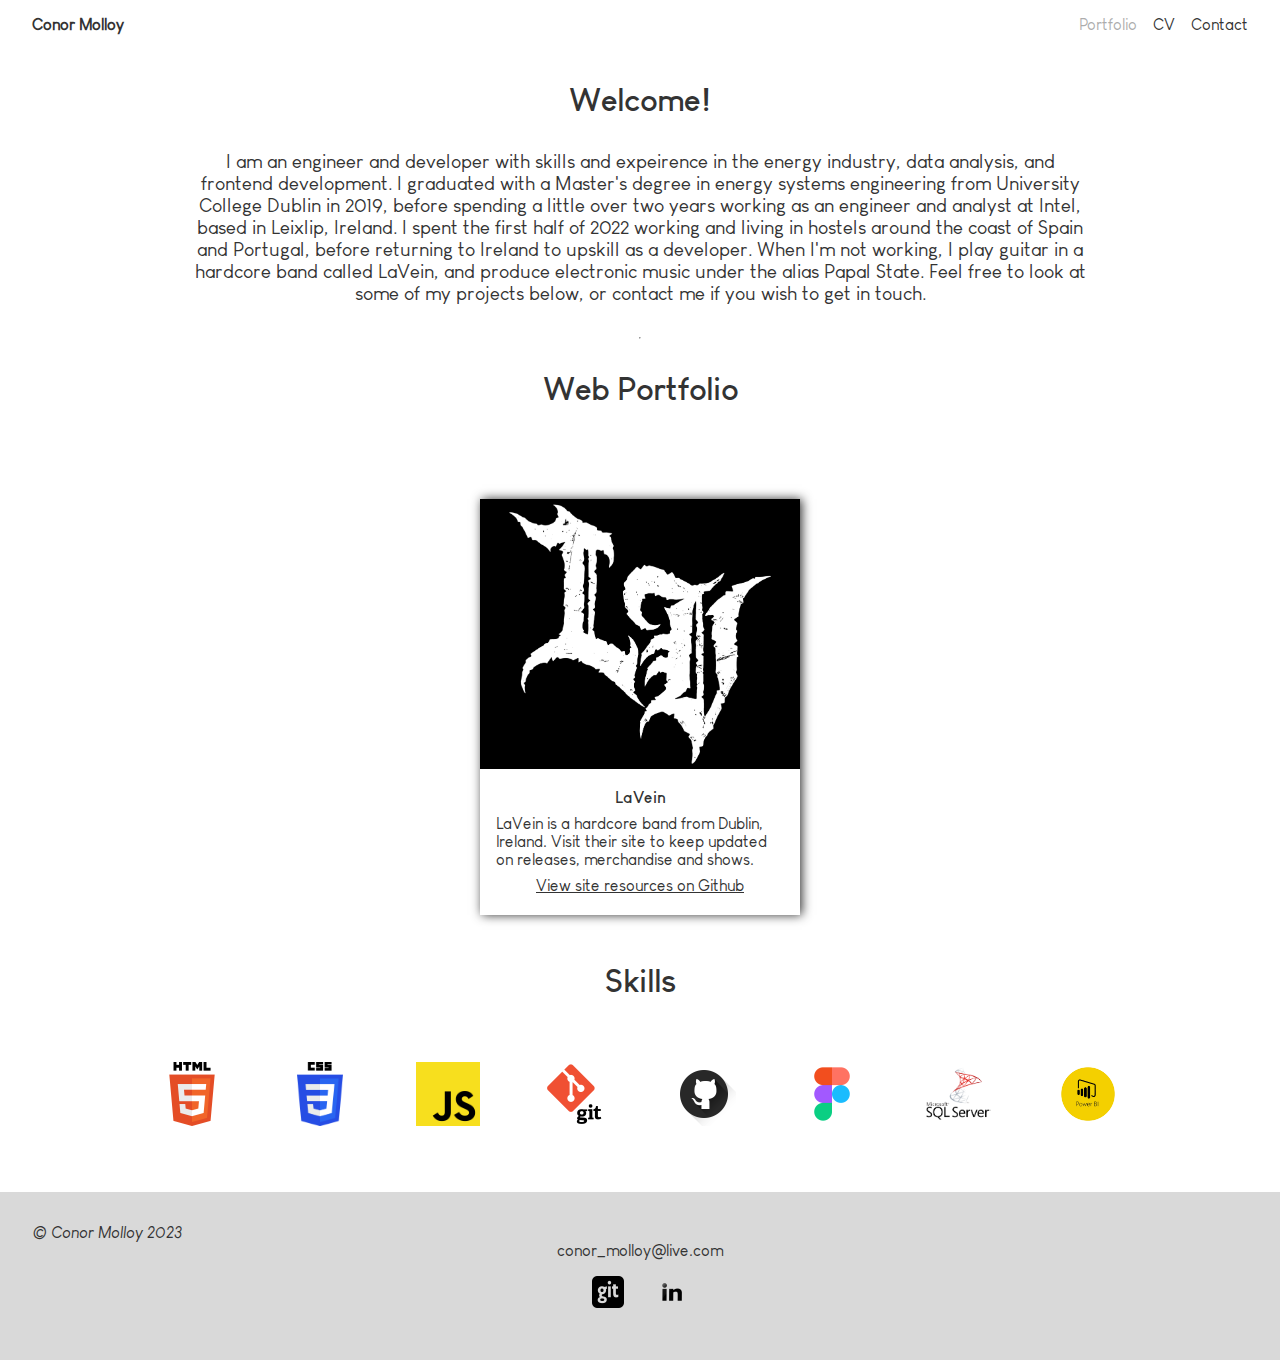
==== commit bc603d98: "Update CV page" ====
--- a/index.html
+++ b/index.html
@@ -27,6 +27,7 @@
                 I am an engineer and developer with skills and expeirence in the energy industry, data analysis, and frontend development. I graduated with a Master's degree in energy systems engineering from University College Dublin in 2019, before spending a little over two years working as an engineer and analyst at Intel, based in Leixlip, Ireland. I spent the first half of 2022 working and living in hostels around the coast of Spain and Portugal, before returning to Ireland to upskill as a developer. When I'm not working, I play guitar in a hardcore band called LaVein, and produce electronic music under the alias Papal State. Feel free to look at some of my projects below, or contact me if you wish to get in touch.
             </p>
         </section>
+        <hr>
         <h1 class="portfolio--title-description">Web Portfolio</h1>
         <nav class="project--nav">
             <div class="project-container">
--- a/resources/styles/index_style.css
+++ b/resources/styles/index_style.css
@@ -1,7 +1,3 @@
-header nav ul .index--nav {
-    opacity: 0.4;
-}
-
 main {
     display: flex;
     flex-direction: column;
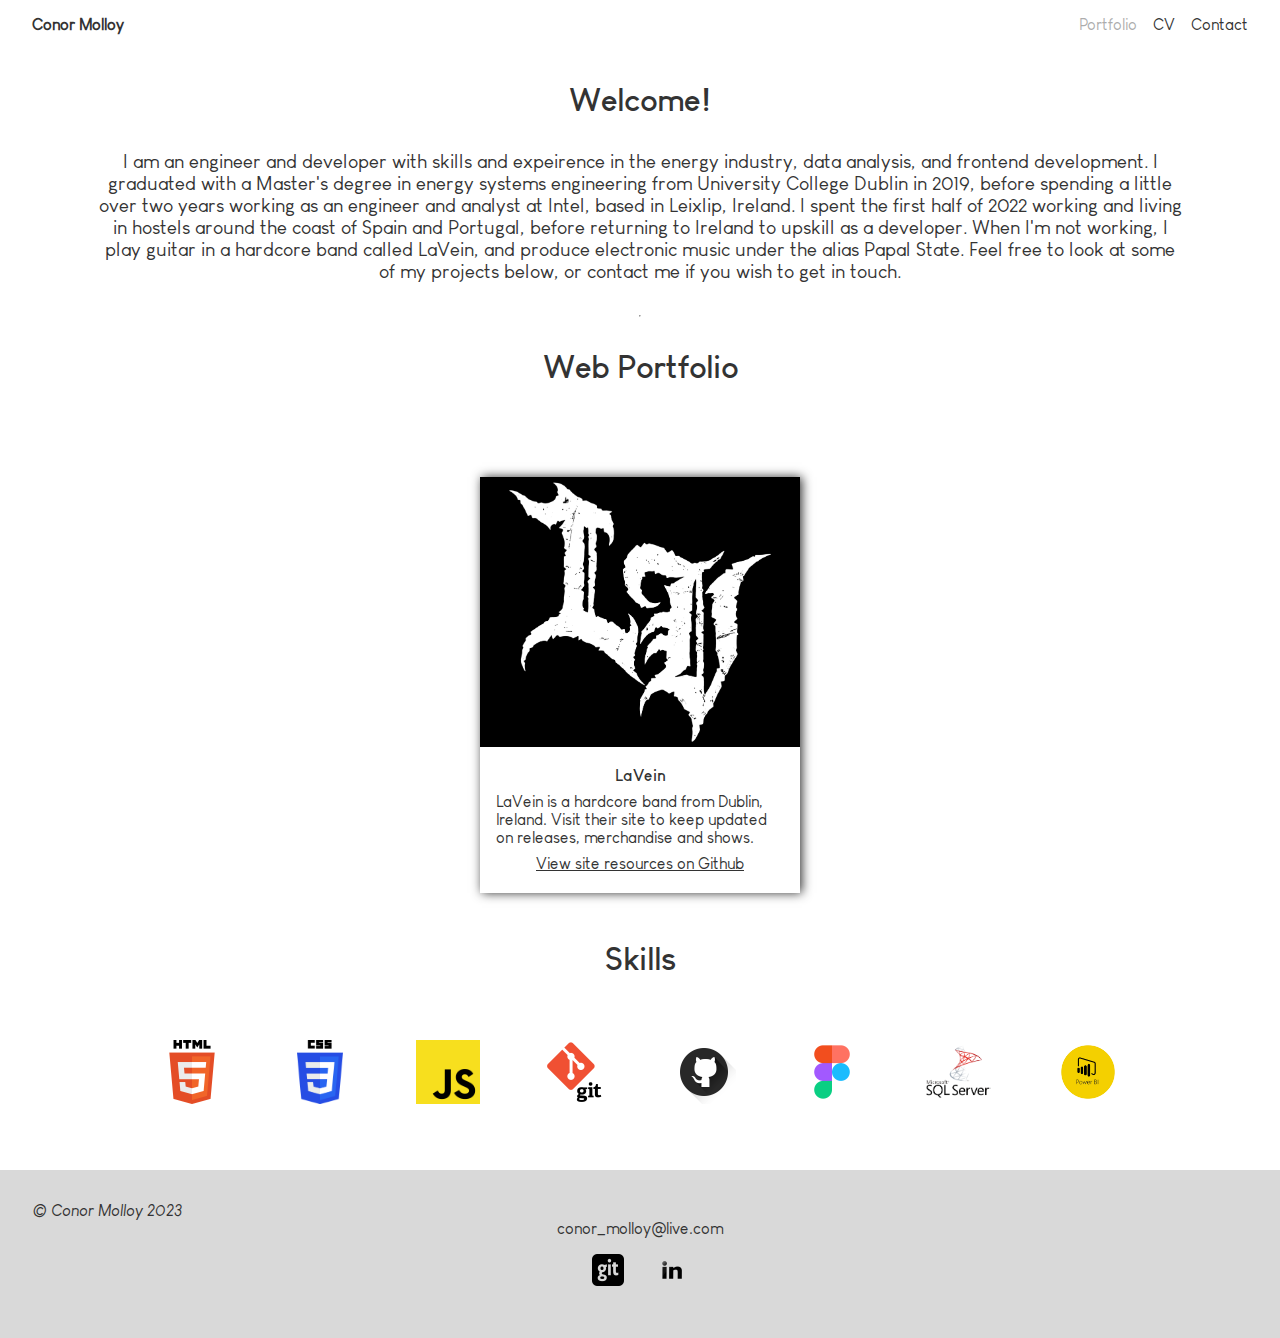
==== commit 5ca823d4: "Update page titles" ====
--- a/index.html
+++ b/index.html
@@ -7,7 +7,7 @@
     <link href="./resources/styles/global_styles.css" rel="stylesheet" type="text/css">
     <link href="./resources/styles/portfolio_style.css" rel="stylesheet" type="text/css">
     <link href="./resources/styles/index_style.css" rel="stylesheet" type="text/css">
-    <title>Conor Molloy Portfolio</title>
+    <title>Conor Molloy Portfolio - Home</title>
 </head>
 <body>
     <header>
--- a/resources/styles/index_style.css
+++ b/resources/styles/index_style.css
@@ -128,5 +128,9 @@
     height: 5rem;
 }
 
+@media only screen and (max-width: 1432px) {
+    .bio--paragraph {
+        margin: 2rem 4rem;
+    }
+}
 
-
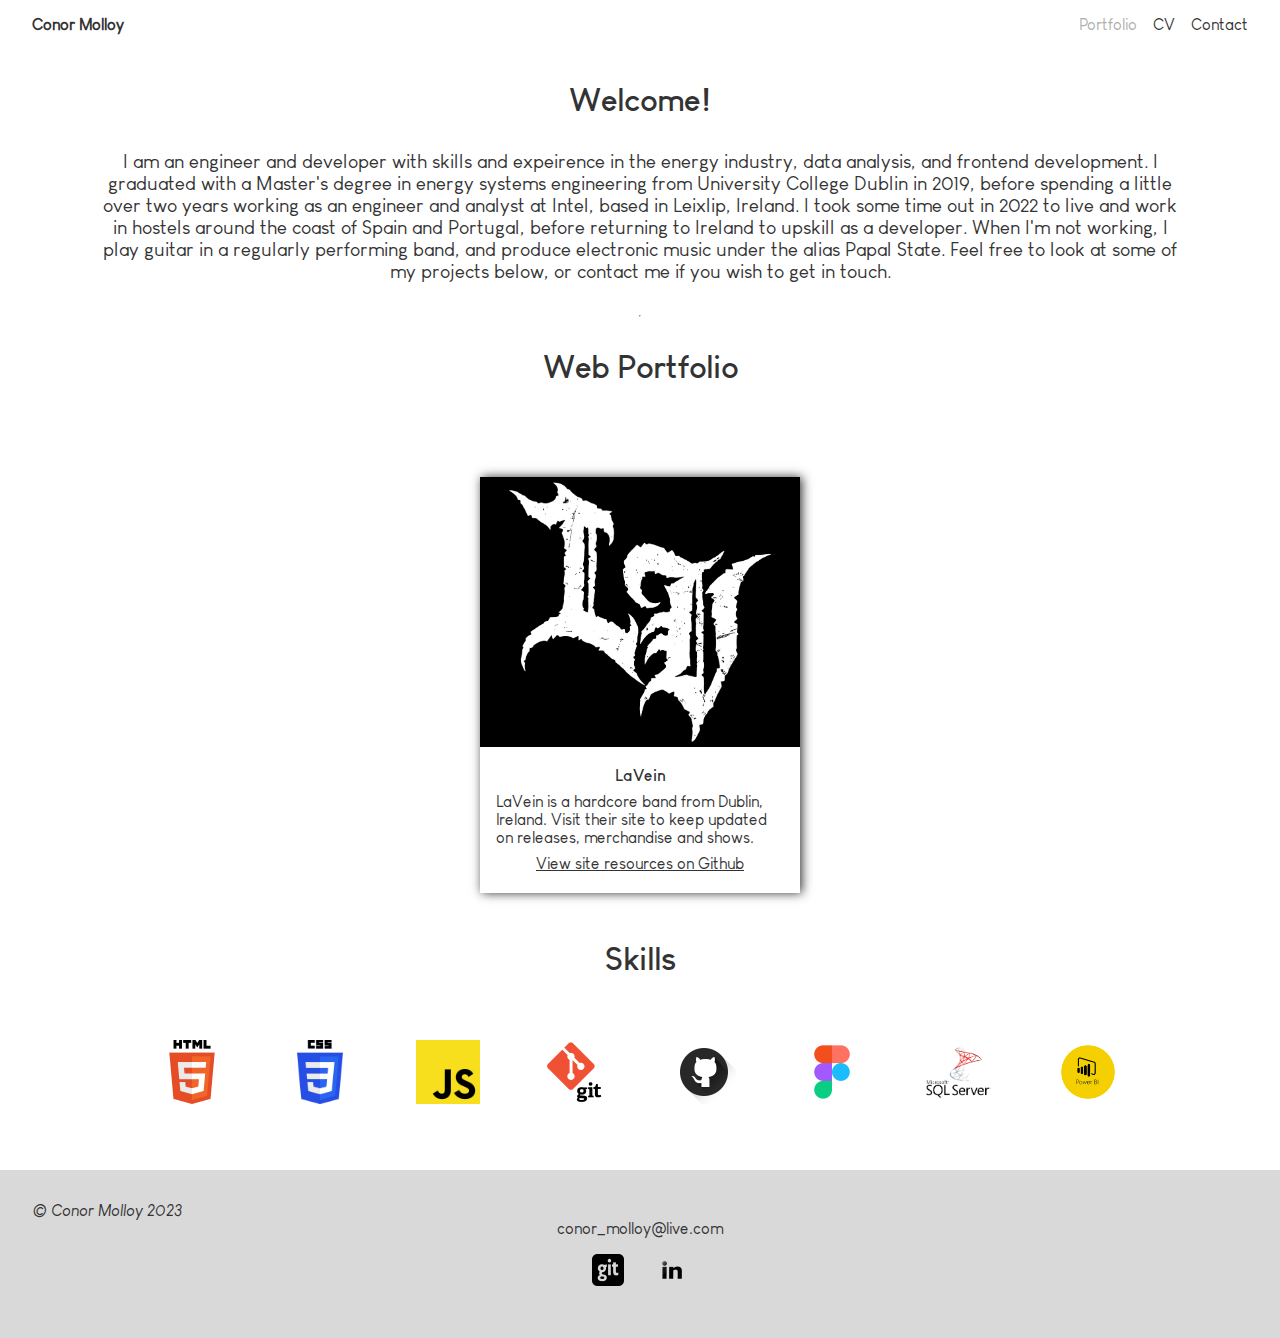
==== commit c50b2706: "update bio" ====
--- a/index.html
+++ b/index.html
@@ -24,7 +24,7 @@
         <section class="bio">
             <h1>Welcome!</h1>
             <p class="bio--paragraph">
-                I am an engineer and developer with skills and expeirence in the energy industry, data analysis, and frontend development. I graduated with a Master's degree in energy systems engineering from University College Dublin in 2019, before spending a little over two years working as an engineer and analyst at Intel, based in Leixlip, Ireland. I spent the first half of 2022 working and living in hostels around the coast of Spain and Portugal, before returning to Ireland to upskill as a developer. When I'm not working, I play guitar in a hardcore band called LaVein, and produce electronic music under the alias Papal State. Feel free to look at some of my projects below, or contact me if you wish to get in touch.
+                I am an engineer and developer with skills and expeirence in the energy industry, data analysis, and frontend development. I graduated with a Master's degree in energy systems engineering from University College Dublin in 2019, before spending a little over two years working as an engineer and analyst at Intel, based in Leixlip, Ireland. I took some time out in 2022 to live and work in hostels around the coast of Spain and Portugal, before returning to Ireland to upskill as a developer. When I'm not working, I play guitar in a regularly performing band, and produce electronic music under the alias Papal State. Feel free to look at some of my projects below, or contact me if you wish to get in touch.
             </p>
         </section>
         <hr>
